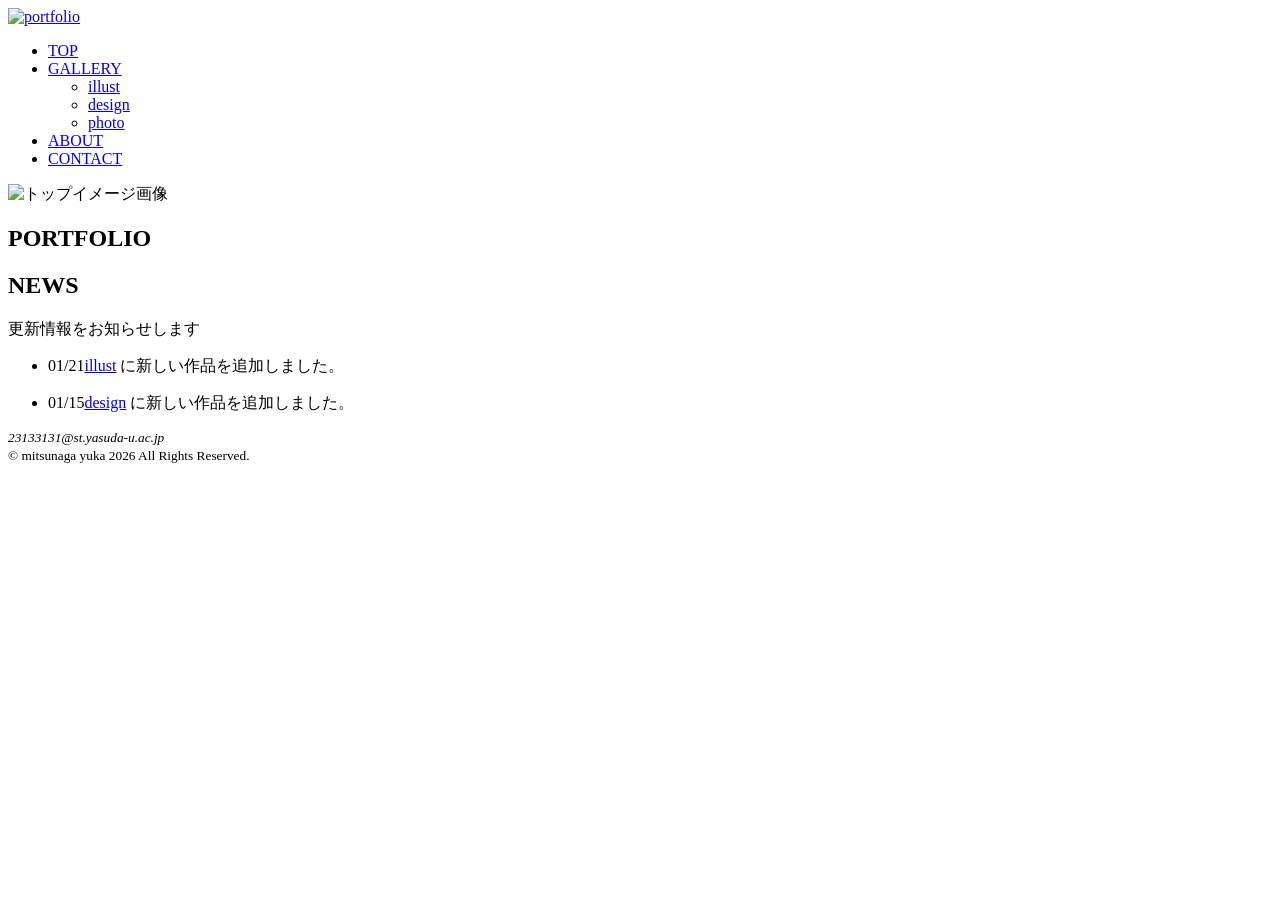
==== index.html @ d72ce353 "Add files via upload" ====
<!DOCTYPE html>
<html lang="ja">

<head>
    <meta charset="UTF-8">
    <meta name="viewport" content="width=device-width, initial-scale=1.0">
    <title>Mitsunaga website：TOP</title>
    <link rel="stylesheet" href="css/mystyle.css">
    <meta name="description" content="mitsunaga web siteはこれまで制作した作品を集めたポートフォリオサイトです。授業課題やコンペティションに応募した作品、趣味で描いたイラストなどを紹介しています。">
    <meta name="viewport" content="width=device-width">
</head>

<body>
    <header>
        <div class="header-in">
            <a href="index.html" id="pagetop"><img src="image/logo.png" width="230" height="66" alt="portfolio"></a>
            <nav class="navbar">
                <ul class="nav-links">
                    <li><a href="index.html">TOP</a></li>
                    <li class="dropdown">
                        <a href="gallery.html" class="drop-target">GALLERY</a>
                        <ul class="dropdown-menu">
                            <li><a href="illust.html">illust</a></li>
                            <li><a href="design.html">design</a></li>
                            <li><a href="photo.html">photo</a></li>
                        </ul>
                    </li>
                    <li><a href="about.html">ABOUT</a></li>
                    <li><a href="contact.html">CONTACT</a></li>
                </ul>
            </nav>
        </div>
    </header>

    <article class="page">
    
    <div class="main-visual">
        <img src="image/topimage2.jpg" width="960" height="auto" alt="トップイメージ画像">
        <div class="site-title-overlay">

            <h1>PORTFOLIO</h1>
        </div>
    </div>      
        <section>
            <h2>NEWS</h2>
            <p>更新情報をお知らせします</p>
            <ul>
                <li><time datetime="2026-01-21">01/21</time><span class="highlight"><a href="illust.html">illust</a></span> に新しい作品を追加しました。</li>
            </ul>
            <ul>
                <li><time datetime="2026-01-15">01/15</time><span class="highlight"><a href="design.html">design</a></span> に新しい作品を追加しました。</li>
            </ul>
        </section>
    </article>

    <footer>
        <small>
        <address>
            23133131@st.yasuda-u.ac.jp</address></small>
        <small>&copy; mitsunaga yuka 2026 All Rights Reserved.</small>
    </footer>
</body>
</html>
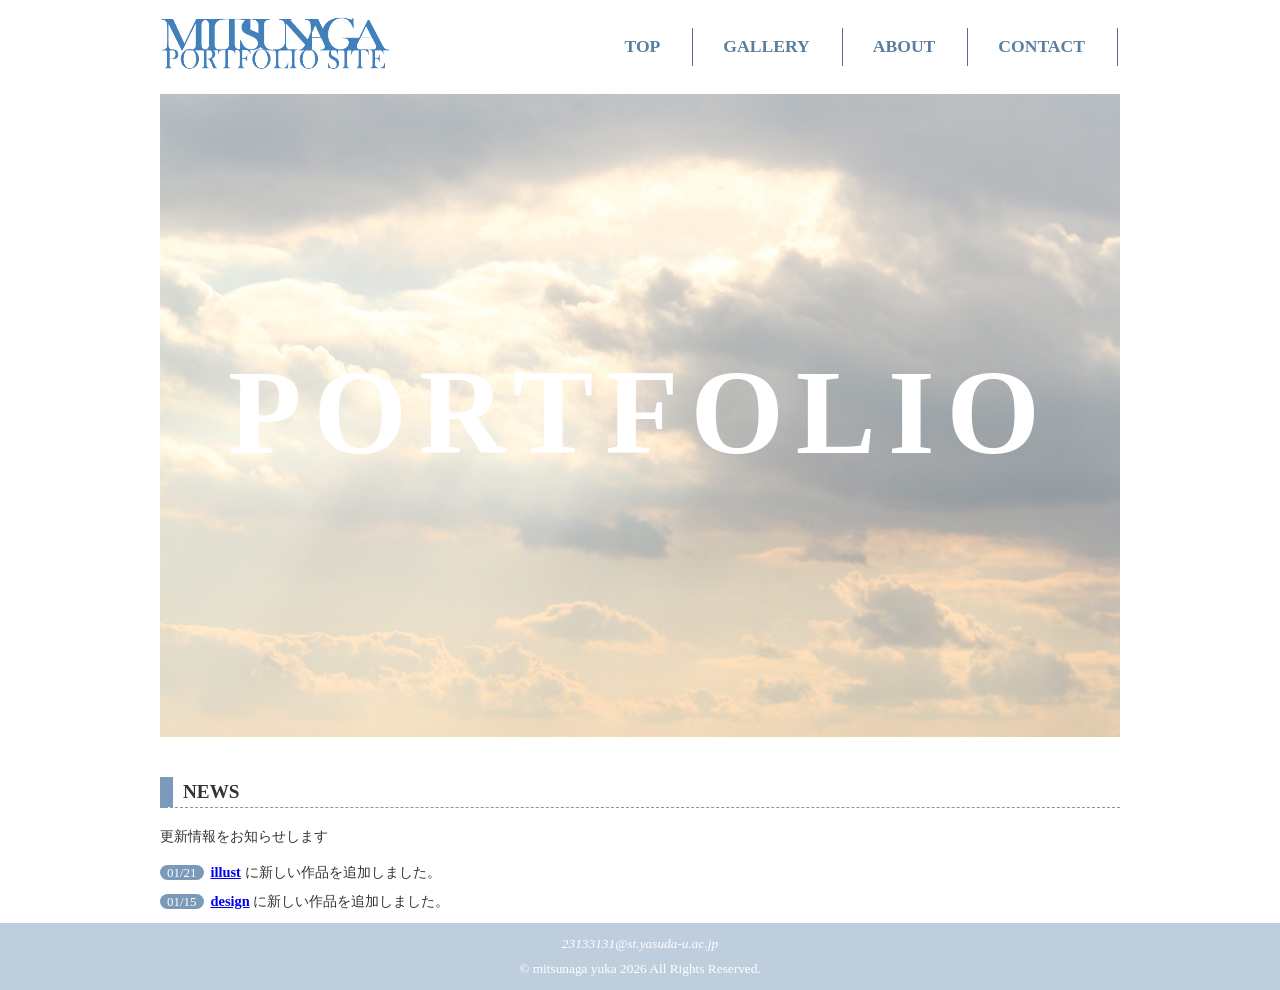
==== commit 89ed9965: "Add files via upload" ====
--- a/index.html
+++ b/index.html
@@ -7,13 +7,23 @@
     <title>Mitsunaga website：TOP</title>
     <link rel="stylesheet" href="css/mystyle.css">
     <meta name="description" content="mitsunaga web siteはこれまで制作した作品を集めたポートフォリオサイトです。授業課題やコンペティションに応募した作品、趣味で描いたイラストなどを紹介しています。">
-    <meta name="viewport" content="width=device-width">
+    <meta name="viewport" content="width=device-width, initial-scale=1.0">
 </head>
+
+<script>
+    const toggle = document.querySelector(".menu-toggle");
+    const nav = document.querySelector(".nav-links");
+
+    toggle.addEventListener("click", () => {
+        nav.classList.toggle("show");
+    });
+</script>
 
 <body>
     <header>
         <div class="header-in">
             <a href="index.html" id="pagetop"><img src="image/logo.png" width="230" height="66" alt="portfolio"></a>
+            <div class="menu-toggle">☰</div>
             <nav class="navbar">
                 <ul class="nav-links">
                     <li><a href="index.html">TOP</a></li>
--- a/css/mystyle.css
+++ b/css/mystyle.css
@@ -0,0 +1,751 @@
+@charset "utf-8";
+
+* {
+    box-sizing: border-box;
+}
+html {
+    overflow-y: scroll; /* 常にスクロールバーの溝を表示して、ガタつきを防ぐ */
+}
+
+body {
+    font-family: Georgia, 'Times New Roman', Times, serif;
+    background-color: #ffffff; 
+    color: #333;
+    line-height: 1.6;
+    margin: 0;
+    padding: 0;
+}
+
+p {
+	font-size:90%;
+	line-height:1.8;
+}
+
+
+.main-visual {
+    position: relative;
+    width: 100%;
+    margin-bottom: 40px;
+}
+
+.main-visual img {
+    width: 100%;
+    height: auto;
+    display: block;
+}
+
+
+.site-title-overlay {
+    position: absolute;
+    top: 50%;
+    left: 50%;
+    transform: translate(-50%, -30%); 
+    opacity: 0;
+    width: 90%;
+    text-align: center;
+    animation: fadeUp 3s ease-out forwards;
+}
+
+@keyframes fadeUp {
+    0% {
+        opacity: 0;
+        transform: translate(-50%, -30%);
+    }
+    100% {
+        opacity: 1;
+        transform: translate(-50%, -50%);
+    }
+}
+
+.site-title-overlay h1 {
+    font-family: Georgia, 'Times New Roman', serif;
+    font-size: 7.5rem;
+    font-weight: bold;
+    color: #ffffff;
+    letter-spacing: 0.1em;  /* 文字の間隔 */
+    margin: 0;
+}
+
+@media (max-width: 768px) {
+    .site-title-overlay h1 {
+        font-size: 3rem; /* スマホでは少し小さくする */
+    }
+}
+
+h2{
+    font-size: 120%;
+    border-bottom: 1px dashed #7b9ab9;
+    border-left: 13px solid #7b9ab9;
+    padding-left: 10px;
+}
+
+h3{
+    font-size: 90%;
+    border-left: 6px solid #a6c6da;
+    padding-left: 10px;
+    padding-bottom: 1px;
+}
+
+h4{
+    font-size: 120%;
+    border-left: 7px solid #a6c6da;
+    border-bottom: 1px dashed #a6c6da;
+    padding-left: 10px;
+    padding-bottom: 1px;
+}
+.genre {
+    margin: 20px 0;
+    padding: 7px;
+    background-color:rgba(222, 229, 234, 0.285);
+    border-radius: 6px;
+} /*aboutの趣味特技欄*/
+
+.content {
+    margin-top: 30px;
+}
+
+.highlight {
+    color: #3e799e;
+    font-weight: bold;
+}
+
+nav {
+    background-color: #ffffff;
+    text-align: center;
+    padding: 2px;
+    font-family:Georgia, 'Times New Roman', Times, serif;
+    font-size:0%;
+}
+
+nav a {
+    color: #000;
+    text-decoration: none;
+    padding: 5px;
+    font-size: 1.1rem;
+}
+
+nav a:hover {
+    background-color: #f7f7f7;
+}
+
+footer {
+    text-align: center;
+    background-color: #7b9ab97b;
+    color: #fff;
+    position: static; /* デフォルトに戻す */
+	padding-top: 10px;
+	padding-bottom: 10px;
+    padding: 10px;
+    bottom: 0;
+    width: 100%;
+    clear: both;
+}
+
+article {
+    max-width: 960px;
+    width: 90%;
+    margin-left: auto;
+    margin-right: auto;
+}
+
+.page{
+    max-width: 960px;
+    width: 90%;
+    padding-top: 90px;
+    margin: 0 auto;
+}
+
+article, .page {
+    position: relative;
+    clear: both;
+}
+
+ul{
+    list-style-type: none;
+    padding-left:0;
+    line-height:1.0;
+    font-size:90%;
+}
+
+ul time{
+    background-color: #7b9ab9;
+    color: #ffffff;
+    border-radius: 10px;
+    font-size: 90%;
+    padding-left: 7px;
+    padding-right: 7px;
+    margin-right: 7px;
+}
+
+nav ul{
+    font-weight: bold;
+    text-align: right;
+    padding-top: 8px;
+    padding-bottom:5px;
+    margin:0;
+    font-size: 80%;
+}
+
+nav li{
+    display:inline;
+    padding-left: 10px;
+    padding-right: 12px;
+    border-right: 1px solid #606a92;
+}
+
+header{
+    background-color: #ffffff;
+    color: #ffffff;
+    position: fixed;
+    top: 0;
+    left: 0;
+    width: 100%;
+    z-index: 1000;
+}
+
+.header-in {
+    max-width: 960px;
+    width: 90%;
+    margin: 0 auto;
+    padding: 10px 0;
+    display: flex;
+    align-items: center;
+    justify-content: space-between; /* ロゴとメニューを離す */
+}
+
+.header-a{
+    width:960px;
+    margin-left:auto;
+    margin-right:auto;
+}
+
+.profile-flex {
+    display: flex; /* 横並び */
+    align-items: center; /* 上下の中心を揃える*/
+    gap: 50px; /* 画像とテキストの間 */
+    margin-bottom: 20px;
+}
+
+.profile-image img {
+    max-width: 400px;
+    width: 100%;
+    height: auto;
+    border-radius: 6px;
+}
+
+.profile-text {
+    flex: 1; /* 残りの幅もすべて使う */
+}
+
+/* ナビゲーション */
+.nav-links {
+    display: flex;
+    list-style: none;
+    margin: 0;
+    padding: 0;
+}
+
+.nav-links > li {
+    position: relative;
+}
+
+.nav-links a {
+    display: block;
+    padding: 10px 20px;
+    text-decoration: none;
+    color: #333;
+}
+
+/* ドロップダウン */
+.dropdown-menu {
+    position: absolute;
+    top: 100%;
+    left: 0;
+    list-style: none;
+    padding: 10px 0;
+    min-width: 150px;
+    box-shadow: 0 4px 8px rgba(0,0,0,0.1);
+    background-color: rgba(255, 255, 255, 0.7); 
+    /* アニメーション */
+    opacity: 0; /* 最初透明 */
+    visibility: hidden; /* 最初非表示 */
+    transform: translateY(10px);
+    transition: all 0.3s ease;
+}
+/* ドロップダウンの文字 */
+.dropdown-menu li a {
+    padding:15px;
+    font-size: 14px;
+    font-weight: bold;
+    color: #333;
+}
+/* マウスを乗せた時 */
+.dropdown:hover .dropdown-menu {
+    opacity: 1; /* 不透明 */
+    visibility: visible;
+    transform: translateY(0);
+}
+
+.dropdown-menu li a:hover {
+    background-color: rgba(79, 89, 93, 0.05); /* 色変化 */
+}
+
+.dropdown:hover .dropdown-menu {
+  display: block; /* 縦に並ぶ */
+}
+
+.sub-h1{
+    background:linear-gradient(to left,#f8f6f9,#c7d4e3);
+    padding-top:5px;
+    padding-left:20px;
+}
+
+.sub-h4{
+    padding-top:5px;
+    padding-left:20px;
+}
+
+.point-img{
+    box-shadow:5px 5px 0px #bbb3c7;
+    border-radius: 10px;
+    float:right;
+    margin-left:20px;
+    margin-bottom:10px;
+}
+
+.sentou{
+    clear:both;
+    text-align:right;
+}
+
+ol li{
+    display:inline;
+    margin-right:5px;
+    font-size: 80%;
+}
+
+ol{
+    padding-left:0;
+}
+
+nav ul a{
+    color:#5b7e9f;
+    text-decoration: none;
+}
+
+nav ul a:link{
+    color:#5b7e9f;
+}
+
+nav ul a:visited{
+    text-decoration: none;
+    color:#5b7e9f;
+}
+
+nav ul a:hover{
+    text-decoration: none;
+    color:#a55478;
+}
+
+nav ul a:active{
+	color:rgb(203, 128, 128);
+}
+
+.point-list a:link{
+    color:#a2b4c7;
+}
+.point-list a:visited{
+    text-decoration: none;
+    color:#749cc4;
+}
+.point-list a:hover{
+    text-decoration: none;
+    color:#8479a0;
+}
+.point-list a:active{
+    color:#b23984;
+}
+
+/* ギャラリー設定 */
+.grid-container {
+    column-count: 2; /* 列 */
+    column-gap: 15px; /* 左右の隙間 */
+    width: 100%;
+    max-width: 960px;
+    margin: 30px auto;
+}
+.grid-container img {
+    width: 100%;
+    height: auto;
+    display: block;
+    margin-bottom: 15px;
+    cursor: pointer;
+    transition: transform 0.3s ease;
+    break-inside: avoid; /* 画像が途中で切れないように */
+}
+.grid-container img:hover {
+    transform: scale(1.02);
+}
+
+.grid-container1 {
+    column-count: 3;
+    column-gap: 15px;
+    width: 100%;
+    max-width: 1000px;
+    margin: 30px auto;
+}
+.grid-container1 img {
+    width: 100%;
+    height: auto;
+    display: block;
+    margin-bottom: 15px;
+    cursor: pointer;
+    transition: transform 0.3s ease;
+    break-inside: avoid;
+}
+.grid-container1 img:hover {
+    transform: scale(1.02);
+}
+
+.grid-container2 {
+    display: grid;
+    grid-template-columns: repeat(4, 1fr); /* 4列固定 */
+    gap: 15px;
+    width: 100%;
+    max-width: 1000px;
+    margin: 20px auto 50px;
+}
+.grid-container2 img {
+    width: 100%;
+    aspect-ratio: 1 / 1; /* 正方形に固定 */
+    object-fit: cover; /* 画像を中央で切り取る */
+    display: block;
+    cursor: pointer;
+    transition: all 0.3s ease;
+    /* フレーム */
+    border: 5px solid #fff;
+    box-sizing: border-box; /* 枠を幅の中に含める */
+    box-shadow: 0 4px 10px rgba(0,0,0,0.1);
+    background-color: #ffffff;
+}
+.grid-container2 img:hover {
+    transform: scale(1.05);
+    box-shadow: 0 8px 15px rgba(0,0,0,0.2);
+    z-index: 10; /* 重なりを前に出す */
+}
+/* MORE... */
+.more-box {
+    display: flex;
+    justify-content: center;
+    align-items: center;
+    text-decoration: none;
+    aspect-ratio: 1 / 1;
+    background-color: #f8f6f9;
+    color: #749cc4;
+    font-weight: bold;
+    font-size: 1.2rem;
+    letter-spacing: 2px;
+    border: 5px solid #fff;
+    box-sizing: border-box;
+    box-shadow: 0 4px 10px rgba(0,0,0,0.1);
+    transition: all 0.2s ease;
+}
+.more-box:hover {
+    background-color: #a2b4c7; /* ホバーで反転させる演出 */
+    color: #fff;
+    transform: scale(1.05);
+    box-shadow: 0 8px 15px rgba(0,0,0,0.2);
+}
+
+/* スマホ */
+@media (max-width: 768px) {
+    .grid-container2 {
+        grid-template-columns: repeat(2, 1fr);
+        gap: 10px;
+    }
+    .grid-container2 img {
+        border: 4px solid #fff;
+    }
+}
+
+/* 拡大表示 */
+.modal {
+    display: none; /* 最初非表示 */
+    position: fixed;
+    z-index: 2000;
+    top: 0;
+    left: 0;
+    width: 100%;
+    height: 100%;
+    background-color: rgba(255, 255, 255, 0.9);
+    /* 真ん中に寄せる */
+    justify-content: center; /* 左右 */
+    align-items: center; /* 上下 */
+}
+.modal-content {
+    width: 90%;
+    max-width: 500px;
+    height: auto;
+    max-height: 500px;
+    display: block;
+    animation: zoom 0.3s;
+    object-fit: contain; /* 画面内に収める */
+}
+/* 閉じるボタン */
+.close {
+    position: absolute;
+    top: 25px;
+    right: 35px;
+    color: #638498;
+    font-size: 60px;
+    font-weight: bold;
+    cursor: pointer;
+}
+/* アニメーション */
+@keyframes zoom {
+    from { transform: scale(0.7); opacity: 0; }
+    to { transform: scale(1); opacity: 1; }
+}
+
+/* スマホ・タブレット */
+@media (max-width: 768px) {
+    .grid-container {
+        column-count: 1;
+    }
+}
+@media (min-width: 769px) and (max-width: 1024px) {
+    .grid-container {
+        column-count: 2;
+    }
+}
+/* 拡大 作品詳細 */
+.modal-content-wrapper {
+    width: 90%;
+    max-width: 500px;
+    max-height: 900px;
+    background-color: #fff;
+    animation: zoom 0.2s;
+}
+/* 画像設定 */
+.modal-content {
+    width: 100%;
+    height: auto;
+    display: block;
+}
+/* テキスト */
+#modal-caption {
+    padding: 20px;
+    color: #333;
+    background-color: #fff;
+}
+#caption-title {
+    margin: 0 0 10px 0;
+    font-size: 20px;
+}
+#caption-detail {
+    margin: 0 0 10px 0;
+    font-size: 15px;
+    line-height: 1.6;
+}
+
+.tools-text {
+    font-size: 13px;
+    color: #888;
+    border-top: 1px solid #eee;
+    padding-top: 10px;
+}
+
+table {
+    border: 1px solid #333;
+    font-size: 90%;
+    margin-right: auto;
+    margin-left: auto;
+    margin-bottom: 20px;
+    border-collapse: collapse;
+}
+
+th {
+    background-color: #d9e4ee;
+    border:1px solid #333;
+    padding:10px;
+    width:20%;
+}
+
+td {
+    border:1px solid #333;
+    padding:10px;
+}
+
+aside h1 {
+    font-size: 120%;
+    border-bottom: 2px dotted #666;
+    padding-left: 5px;
+    margin:0;
+}
+
+aside li {
+    border-bottom: 1px dotted #666;
+}
+
+aside ul {
+    margin:0;
+}
+
+aside a {
+    display: block;
+    color: #333;
+    text-decoration: none;
+    padding-top: 15px;
+    padding-bottom: 15px;
+    padding-left: 6px;
+}
+
+aside a:hover {
+    background-color: #ede5f4;
+}
+.select {
+    background-color: #d9e4ee;
+}
+
+aside {
+    float: right;
+}
+
+.form {
+    display:block;
+    width:500px;
+}
+
+textarea {
+    display: block;
+    width:600px;
+    height: 120px;
+}
+
+button {
+    width: 100px;
+    height: 50px;
+    padding: 10px;
+}
+
+/* プリント出力 */
+@media print{
+    .site-title{
+        color:#000;
+        text-shadow: none;
+    }
+    footer{
+        color:#000
+    }
+}
+
+/* 959px以下の場合 */
+@media(max-width:959px){
+    header img{
+        float:none;
+    }
+    nav ul{
+        text-align:left;
+        padding:0;
+        margin-left:10px;
+    }
+    article{
+        width:auto;
+    }
+    article img{
+        max-width:100%;
+        height:auto;
+    }
+    .header-in{
+        width:auto;
+    }
+    
+    .music-main {
+        float: none;
+        width: 100%;
+    }
+
+    aside {
+        float: none;
+    }
+}
+
+/* 600px以下の場合 */
+@media(max-width:600px){
+    
+    .logo-area img {
+    width: 150px;
+    height: auto;
+    }
+    nav li{
+        font-size:60%;
+        padding-left:2px;
+        padding-right:2px;
+    }
+    nav ul a{
+	font-size: 90%;
+}
+
+    footer{
+        font-size:70%;
+    }
+
+    .point-img{
+        float:none;
+    }
+
+    .site-title {
+    position:absolute;
+    top:0px;
+    right:0px;
+    font-size: 60%;
+    color: #ffffff;
+    font-family:Georgia, 'Times New Roman', Times, serif;
+    background-color: rgba(255, 255, 255, 0.5);
+    font-size: 1.5rem;
+    font-weight:lighter;
+    padding: 3px;
+    }
+    .form,textarea {
+        width:320px;
+    }
+}
+
+#caption-detail {
+    white-space: pre-wrap; /* 改行コードをそのまま反映 */
+}
+
+/* メニュー */
+.menu-toggle {
+    display: none;
+    font-size: 30px;
+    cursor: pointer;
+}
+
+/* スマホ */
+@media (max-width: 768px){
+
+.menu-toggle{
+    display:block;
+}
+
+.nav-links{
+    display:none;
+    flex-direction:column;
+    background:#fff;
+    position:absolute;
+    top:60px;
+    right:0;
+    width:200px;
+    box-shadow:0 4px 10px rgba(0,0,0,0.1);
+}
+
+.nav-links li{
+    border-bottom:1px solid #eee;
+}
+
+.nav-links.show{
+    display:flex;
+}
+
+}
